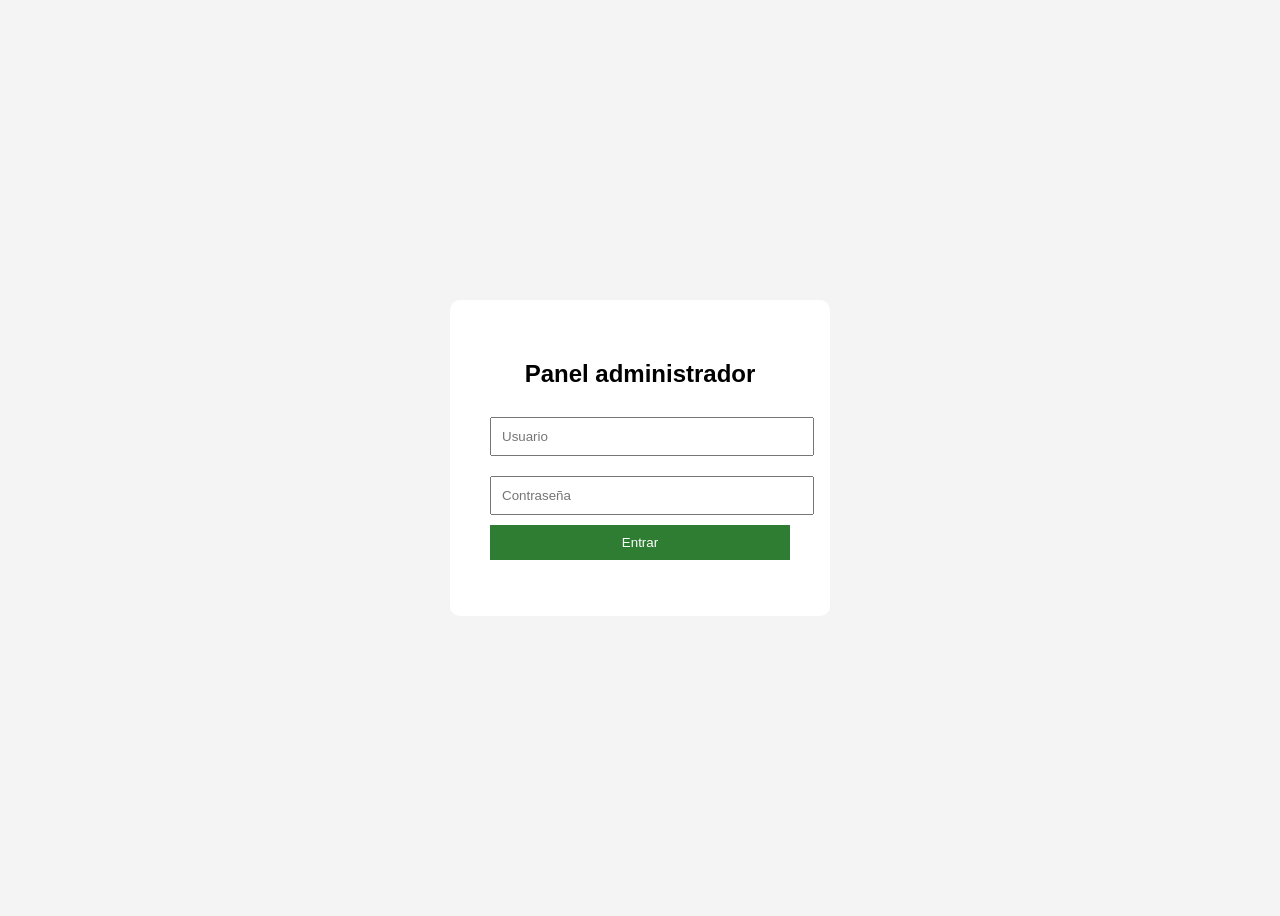
==== admin/index.html @ b946c755 "Add files via upload" ====
<!DOCTYPE html>
<html lang="es">
<head>

<meta charset="UTF-8">
<title>Admin</title>

<style>

body{
font-family:Arial;
background:#f4f4f4;
display:flex;
justify-content:center;
align-items:center;
height:100vh;
}

.login-box{
background:white;
padding:40px;
border-radius:10px;
width:300px;
text-align:center;
}

input{
width:100%;
padding:10px;
margin:10px 0;
}

button{
padding:10px;
background:#2e7d32;
color:white;
border:none;
cursor:pointer;
width:100%;
}

</style>

</head>

<body>

<div class="login-box">

<h2>Panel administrador</h2>

<input type="text" id="user" placeholder="Usuario">

<input type="password" id="pass" placeholder="Contraseña">

<button onclick="login()">Entrar</button>

<p id="error" style="color:red"></p>

</div>

<script>

function login(){

const user = document.getElementById("user").value;
const pass = document.getElementById("pass").value;

if(user === "personajes.comandante" && pass === "CobraPersonajes#2026"){

localStorage.setItem("admin","true");

window.location.href="panel.html";

}else{

document.getElementById("error").innerText="Datos incorrectos";

}

}

</script>

</body>
</html>
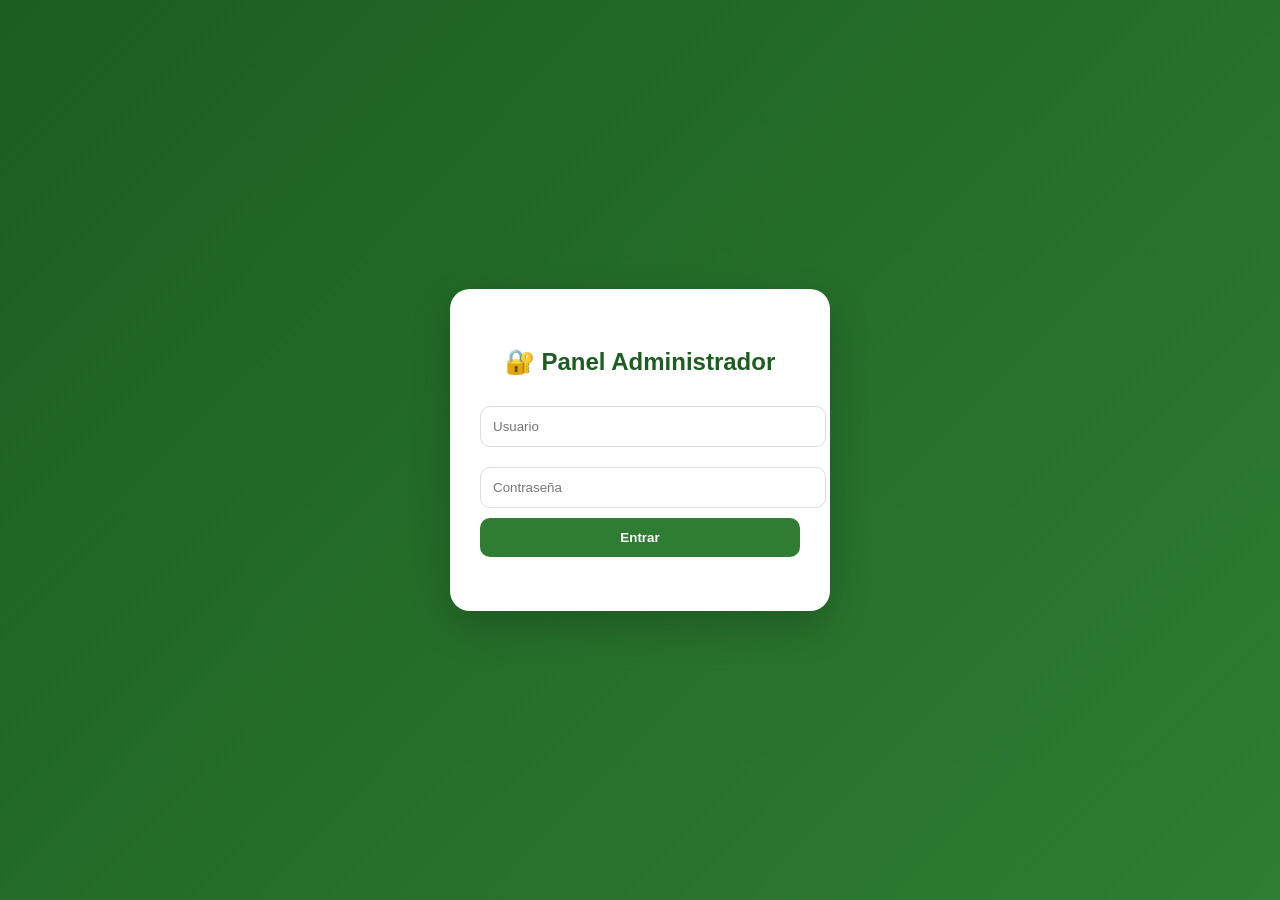
==== commit ec439b54: "Update index.html" ====
--- a/admin/index.html
+++ b/admin/index.html
@@ -3,40 +3,97 @@
 <head>
 
 <meta charset="UTF-8">
-<title>Admin</title>
+<meta name="viewport" content="width=device-width, initial-scale=1.0">
+<title>Admin | Mundo Mágico Cobra</title>
 
 <style>
 
+/*  FONDO */
 body{
-font-family:Arial;
-background:#f4f4f4;
-display:flex;
-justify-content:center;
-align-items:center;
-height:100vh;
+    font-family: Arial, sans-serif;
+    background: linear-gradient(135deg, #1b5e20, #2e7d32);
+    display:flex;
+    justify-content:center;
+    align-items:center;
+    height:100vh;
+    margin:0;
 }
 
+/*  CAJA */
 .login-box{
-background:white;
-padding:40px;
-border-radius:10px;
-width:300px;
-text-align:center;
+    background:white;
+    padding:40px 30px;
+    border-radius:20px;
+    width:320px;
+    text-align:center;
+    box-shadow: 0 15px 40px rgba(0,0,0,0.2);
+    animation: fadeIn 0.6s ease;
 }
 
-input{
-width:100%;
-padding:10px;
-margin:10px 0;
+/*  ANIMACIÓN */
+@keyframes fadeIn {
+    from{
+        opacity:0;
+        transform: translateY(20px);
+    }
+    to{
+        opacity:1;
+        transform: translateY(0);
+    }
 }
 
+/*  TÍTULO */
+.login-box h2{
+    margin-bottom:20px;
+    color:#1b5e20;
+}
+
+/*  INPUTS */
+input{
+    width:100%;
+    padding:12px;
+    margin:10px 0;
+    border-radius:10px;
+    border:1px solid #ddd;
+    outline:none;
+    transition:0.3s;
+}
+
+input:focus{
+    border-color:#2e7d32;
+    box-shadow:0 0 5px rgba(46,125,50,0.4);
+}
+
+/*  BOTÓN */
 button{
-padding:10px;
-background:#2e7d32;
-color:white;
-border:none;
-cursor:pointer;
-width:100%;
+    padding:12px;
+    background:#2e7d32;
+    color:white;
+    border:none;
+    cursor:pointer;
+    width:100%;
+    border-radius:10px;
+    font-weight:bold;
+    transition:0.3s;
+}
+
+button:hover{
+    background:#1b5e20;
+    transform:translateY(-2px);
+}
+
+/*  ERROR */
+#error{
+    margin-top:10px;
+    font-size:14px;
+}
+
+/*  RESPONSIVE */
+@media (max-width: 400px){
+    .login-box{
+        width:90%;
+        padding:30px 20px;
+    }
 }
 
 </style>
@@ -47,7 +104,7 @@
 
 <div class="login-box">
 
-<h2>Panel administrador</h2>
+<h2>🔐 Panel Administrador</h2>
 
 <input type="text" id="user" placeholder="Usuario">
 
@@ -55,7 +112,7 @@
 
 <button onclick="login()">Entrar</button>
 
-<p id="error" style="color:red"></p>
+<p id="error"></p>
 
 </div>
 
@@ -63,19 +120,16 @@
 
 function login(){
 
-const user = document.getElementById("user").value;
-const pass = document.getElementById("pass").value;
+const user = document.getElementById("user").value.trim();
+const pass = document.getElementById("pass").value.trim();
 
 if(user === "personajes.comandante" && pass === "CobraPersonajes#2026"){
 
 localStorage.setItem("admin","true");
-
 window.location.href="panel.html";
 
 }else{
-
-document.getElementById("error").innerText="Datos incorrectos";
-
+document.getElementById("error").innerText="Usuario o contraseña incorrectos";
 }
 
 }
@@ -83,4 +137,4 @@
 </script>
 
 </body>
-</html>+</html>
